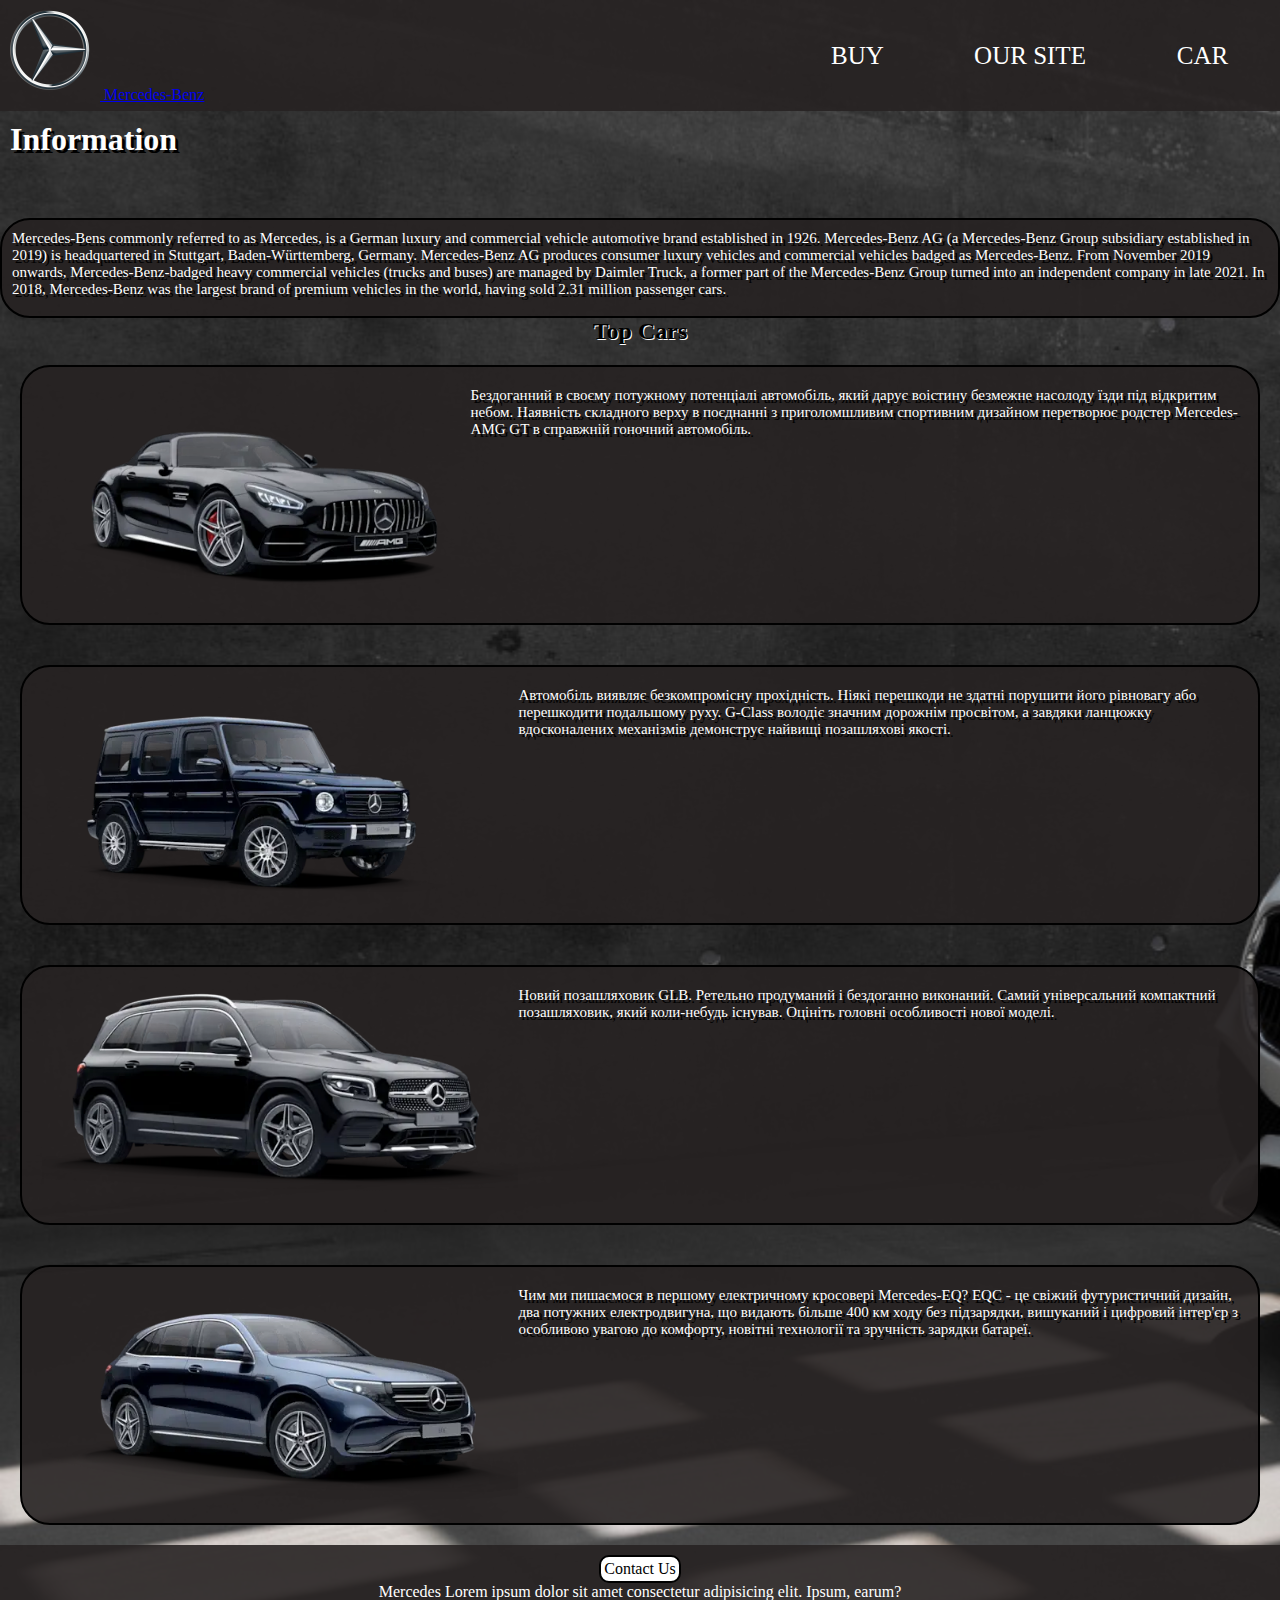
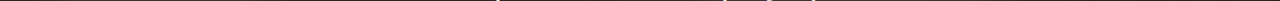
==== home.html @ c84d5718 "added php" ====
<!DOCTYPE html>
<html lang="en">
  <head>
    <meta charset="UTF-8" />
    <meta http-equiv="X-UA-Compatible" content="IE=edge" />
    <meta name="viewport" content="width=device-width, initial-scale=1.0" />
    <title>Mercedes</title>
    <link rel="stylesheet" href="style.css" />
    <link rel="shortcut icon" href="./img/mers_logo.png" type="image/x-icon">
  </head>
  <body>
    <header> 
        <a href="https://mercedes-benz-kiev.com/?group=all&type=all" class="logo">
          <img src="./img/mers_logo.png" alt="logo" />
          <span>Mercedes-Benz</span> 
        </a>
        
        <div class="menu">
            <a href="https://mercedes-benz-kiev.com/?group=all&type=all">Buy</a>
            <a href="./buy/index.html">Our site</a>
            <a href="./buy/car.html">Car</a>
        </div>
      </div>
    </header>
    <section>
        <h1>Information</h1>
        <div class="text">
          <p >Mercedes-Bens commonly referred to as Mercedes, is a German luxury and commercial vehicle automotive brand established in 1926. Mercedes-Benz AG (a Mercedes-Benz Group subsidiary established in 2019) is headquartered in Stuttgart, Baden-Württemberg, Germany. Mercedes-Benz AG produces consumer luxury vehicles and commercial vehicles badged as Mercedes-Benz. From November 2019 onwards, Mercedes-Benz-badged heavy commercial vehicles (trucks and buses) are managed by Daimler Truck, a former part of the Mercedes-Benz Group turned into an independent company in late 2021. In 2018, Mercedes-Benz was the largest brand of premium vehicles in the world, having sold 2.31 million passenger cars.
          </p>
        </div>
    </section>
    <section>
        <div>
            <h2>Top Cars</h2>
            <div class="cars">
              <div class="car_box">
                <img class="mercedes car" src="./img/mercedes-amg.webp" alt="mersed">
                <p>Бездоганний в своєму потужному потенціалі автомобіль, який дарує воістину безмежне насолоду їзди під відкритим небом. Наявність складного верху в поєднанні з приголомшливим спортивним дизайном перетворює родстер Mercedes-AMG GT в справжній гоночний автомобіль.</p>
              </div>
              <div class="car_box">
                <img class="gelik car" src="./img/gelik.webp" alt="gelik">
                <p>Автомобіль виявляє безкомпромісну прохідність. Ніякі перешкоди не здатні порушити його рівновагу або перешкодити подальшому руху. G-Class володіє значним дорожнім просвітом, а завдяки ланцюжку вдосконалених механізмів демонструє найвищі позашляхові якості.</p>
              </div>
              <div class="car_box">
                <img class="mercedes car" src="./img/mercedes-benz.webp" alt="clas">
                <p>Новий позашляховик GLB. Ретельно продуманий і бездоганно виконаний.
                  Самий універсальний компактний позашляховик, який коли-небудь існував. Оцініть головні особливості нової моделі.</p>
              </div>
              <div class="car_box">
                <img class="mersedes car" src="./img/mercedes-benz-eqc-1.webp" alt="que">
                <p>
                  Чим ми пишаємося в першому електричному кросовері Mercedes-EQ? EQC - це свіжий футуристичний дизайн, два потужних електродвигуна, що видають більше 400 км ходу без підзарядки, вишуканий і цифровий інтер'єр з особливою увагою до комфорту, новітні технології та зручність зарядки батареї.</p>
              </div>

            </div>
          </div>
        </section>
        <footer>
          <a  target="_blank" href="https://www.instagram.com/voitinskii/">Contact Us</a> 
          <span><br> Mercedes Lorem ipsum dolor sit amet consectetur adipisicing elit. Ipsum, earum? </span> 
        </footer>
  </body>
</html>
---- style.css ----
* {
  margin: 0;
  padding: 0;
  box-sizing: border-box;
}
body {
  background: url(./img/background.jpg);
  background-size: cover;
  background-repeat: no-repeat;
}
.logo img {
  width: 100px;
  padding: 10px;
  transition: all 2s ease;
}
.logo img:hover {
  transform: rotate(90deg);
}

header {
  display: flex;
  justify-content: space-between;
  background-color: rgba(39, 34, 34, 0.9);
}

.menu {
  display: flex;
  justify-content: space-between;
  width: 500px;
}

.menu a {
  text-decoration: none;
  font-size: 25px;
  width: 155px;
  padding: 40px 20px;
  color: #fff;
  text-transform: uppercase;
  line-height: 31px;
  text-align: center;
}
.menu a:hover {
  /* border: 1px solid #fff; */
  outline: 1px solid #fff;
}
p {
  color: #fff;
  font-size: 15px;
  text-shadow: 3px 3px black;
}
h1 {
  padding: 10px;
}
.text {
  border: 2px solid #000;
  border-radius: 30px;
  height: 100px;
  width: 100%;
  padding: 10px;
  margin-top: 50px;
  box-sizing: border-box;
  background-color: rgba(39, 34, 34, 0.9);
}
h2 {
  text-shadow: 1px 1px #fff;
  color: #000;
  text-align: center;
}
h1 {
  color: #fff;
  text-shadow: 3px 3px #000;
}
.cars {
  display: flex;
  flex-wrap: wrap;
}

.car_box {
  background-color: rgba(39, 34, 34, 0.9);
  border: 2px solid black;
  border-radius: 30px;
  padding: 20px;
  height: 260px;
  width: 100%;
  margin: 20px;
  display: flex;
}
footer {
  background-color: rgba(39, 34, 34, 0.9);
  text-align: center;
  color: #fff;
}
footer a {
  margin-top: 10px;
  display: inline-block;
  text-decoration: none;
  color: black;
  border: 2px solid black;
  border-radius: 10px;
  padding: 3px;
  background-color: white;
  transition: all 1s ease;
}
footer a:hover {
  color: white;
  border: 2px solid white;
  background-color: black;
  transform: scale(1.1);
}
h3 {
  text-align: center;
  color: #fff;
}
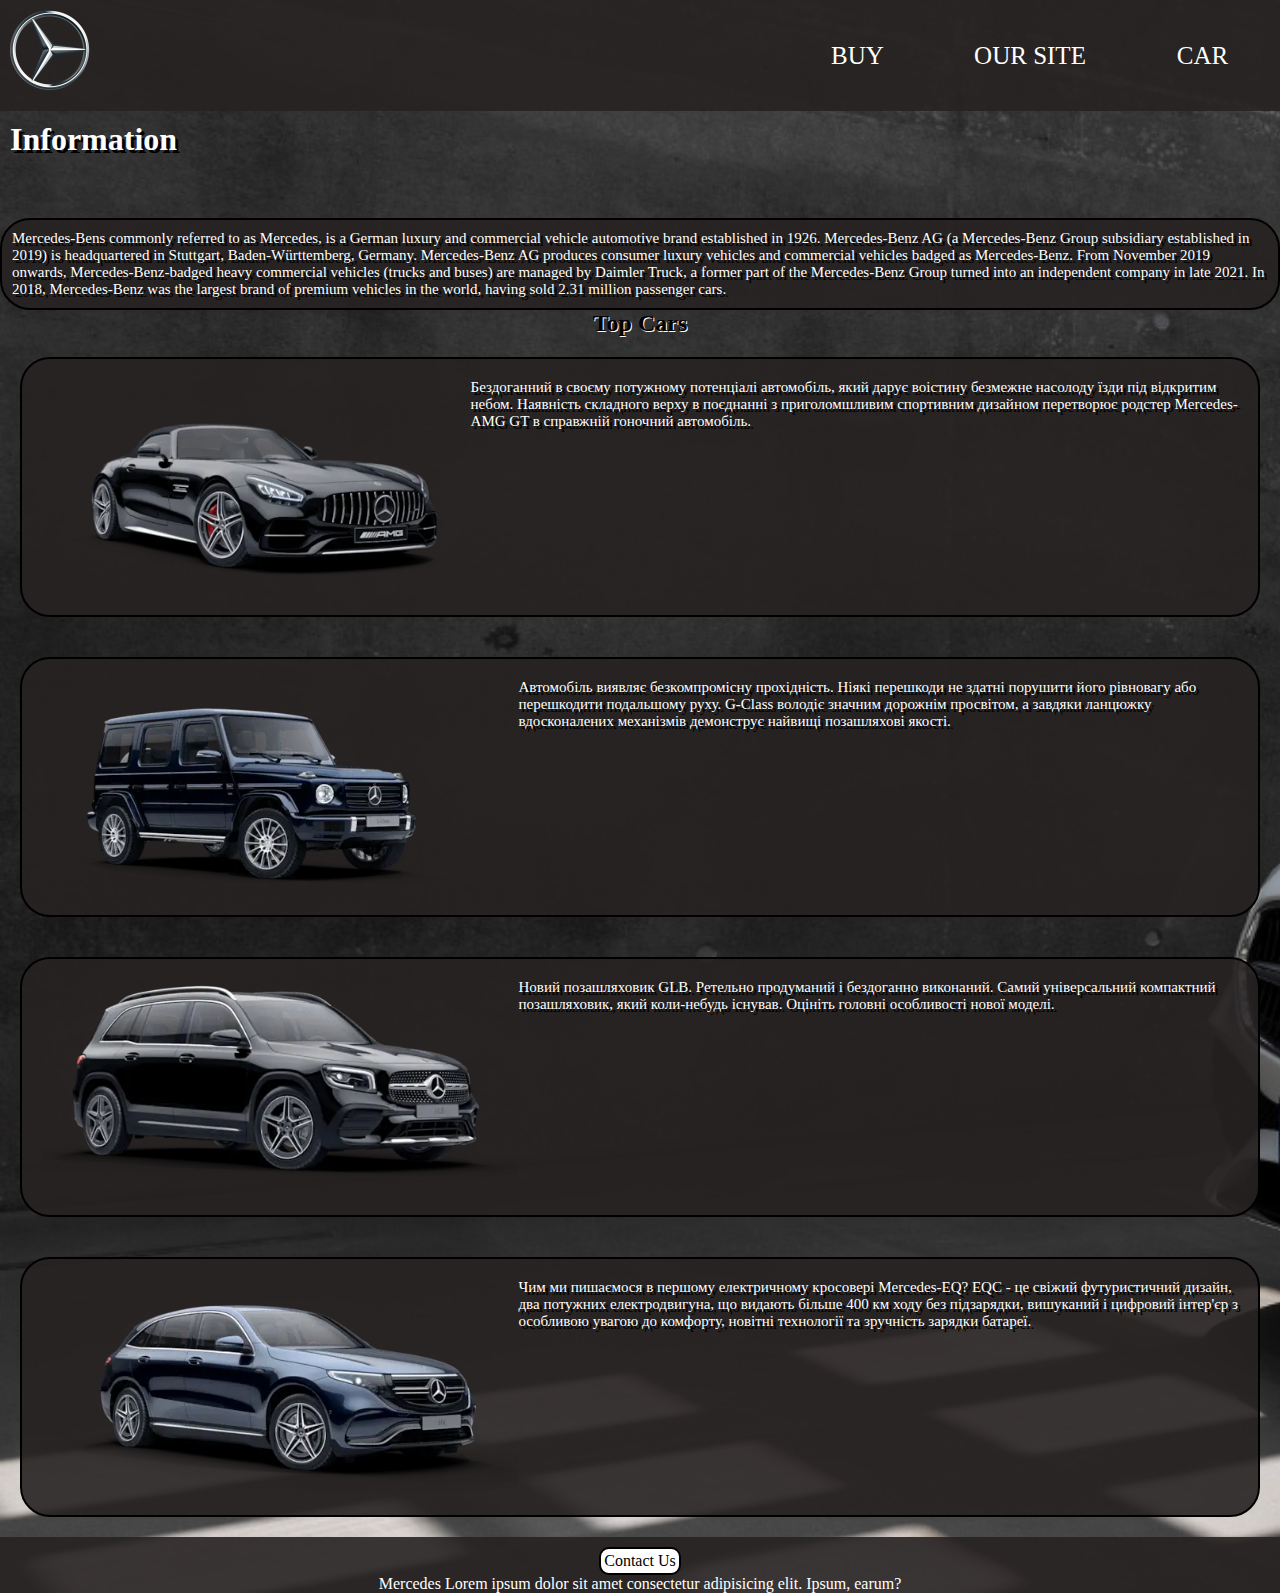
==== commit 18cc5a10: "added adaptive" ====
--- a/home.html
+++ b/home.html
@@ -11,8 +11,7 @@
   <body>
     <header> 
         <a href="https://mercedes-benz-kiev.com/?group=all&type=all" class="logo">
-          <img src="./img/mers_logo.png" alt="logo" />
-          <span>Mercedes-Benz</span> 
+          <img src="./img/mers_logo.png" alt="logo" /> 
         </a>
         
         <div class="menu">
--- a/style.css
+++ b/style.css
@@ -1,113 +1,134 @@
 * {
-  margin: 0;
-  padding: 0;
-  box-sizing: border-box;
+    margin: 0;
+    padding: 0;
+    box-sizing: border-box;
 }
 body {
-  background: url(./img/background.jpg);
-  background-size: cover;
-  background-repeat: no-repeat;
+    background: url(./img/background.jpg);
+    background-size: cover;
+    background-repeat: no-repeat;
 }
 .logo img {
-  width: 100px;
-  padding: 10px;
-  transition: all 2s ease;
+    width: 100px;
+    padding: 10px;
+    transition: all 2s ease;
 }
 .logo img:hover {
-  transform: rotate(90deg);
+    transform: rotate(90deg);
 }
 
 header {
-  display: flex;
-  justify-content: space-between;
-  background-color: rgba(39, 34, 34, 0.9);
+    display: flex;
+    justify-content: space-between;
+    background-color: rgba(39, 34, 34, 0.9);
 }
 
 .menu {
-  display: flex;
-  justify-content: space-between;
-  width: 500px;
+    display: flex;
+    justify-content: space-between;
+    width: 500px;
 }
 
 .menu a {
-  text-decoration: none;
-  font-size: 25px;
-  width: 155px;
-  padding: 40px 20px;
-  color: #fff;
-  text-transform: uppercase;
-  line-height: 31px;
-  text-align: center;
+    text-decoration: none;
+    font-size: 25px;
+    width: 155px;
+    padding: 40px 20px;
+    color: #fff;
+    text-transform: uppercase;
+    line-height: 31px;
+    text-align: center;
 }
 .menu a:hover {
-  /* border: 1px solid #fff; */
-  outline: 1px solid #fff;
+    /* border: 1px solid #fff; */
+    outline: 1px solid #fff;
 }
 p {
-  color: #fff;
-  font-size: 15px;
-  text-shadow: 3px 3px black;
+    color: #fff;
+    font-size: 15px;
+    text-shadow: 3px 3px black;
 }
 h1 {
-  padding: 10px;
+    padding: 10px;
 }
 .text {
-  border: 2px solid #000;
-  border-radius: 30px;
-  height: 100px;
-  width: 100%;
-  padding: 10px;
-  margin-top: 50px;
-  box-sizing: border-box;
-  background-color: rgba(39, 34, 34, 0.9);
+    border: 2px solid #000;
+    border-radius: 30px;
+    width: 100%;
+    padding: 10px;
+    margin-top: 50px;
+    box-sizing: border-box;
+    background-color: rgba(39, 34, 34, 0.9);
 }
 h2 {
-  text-shadow: 1px 1px #fff;
-  color: #000;
-  text-align: center;
+    text-shadow: 1px 1px #fff;
+    color: #000;
+    text-align: center;
 }
 h1 {
-  color: #fff;
-  text-shadow: 3px 3px #000;
+    color: #fff;
+    text-shadow: 3px 3px #000;
 }
 .cars {
-  display: flex;
-  flex-wrap: wrap;
+    display: flex;
+    flex-wrap: wrap;
 }
 
 .car_box {
-  background-color: rgba(39, 34, 34, 0.9);
-  border: 2px solid black;
-  border-radius: 30px;
-  padding: 20px;
-  height: 260px;
-  width: 100%;
-  margin: 20px;
-  display: flex;
+    background-color: rgba(39, 34, 34, 0.9);
+    border: 2px solid black;
+    border-radius: 30px;
+    padding: 20px;
+    height: 260px;
+    width: 100%;
+    margin: 20px;
+    display: flex;
 }
 footer {
-  background-color: rgba(39, 34, 34, 0.9);
-  text-align: center;
-  color: #fff;
+    background-color: rgba(39, 34, 34, 0.9);
+    text-align: center;
+    color: #fff;
 }
 footer a {
-  margin-top: 10px;
-  display: inline-block;
-  text-decoration: none;
-  color: black;
-  border: 2px solid black;
-  border-radius: 10px;
-  padding: 3px;
-  background-color: white;
-  transition: all 1s ease;
+    margin-top: 10px;
+    display: inline-block;
+    text-decoration: none;
+    color: black;
+    border: 2px solid black;
+    border-radius: 10px;
+    padding: 3px;
+    background-color: white;
+    transition: all 1s ease;
 }
 footer a:hover {
-  color: white;
-  border: 2px solid white;
-  background-color: black;
-  transform: scale(1.1);
+    color: white;
+    border: 2px solid white;
+    background-color: black;
+    transform: scale(1.05);
 }
 h3 {
-  text-align: center;
-  color: #fff;
+    text-align: center;
+    color: #fff;
 }
+
+@media screen and (max-width: 1000px) {
+    .car_box {
+        flex-direction: column;
+        min-height: 200px;
+        height: auto;
+        width: 90%;
+        margin: 20px auto;
+    }
+}
+
+@media screen and (max-width: 630px) {
+    .menu {
+        display: none;
+    }
+    header {
+        justify-content: center;
+    }
+    .text {
+        margin: 20px 0px;
+    }
+}
